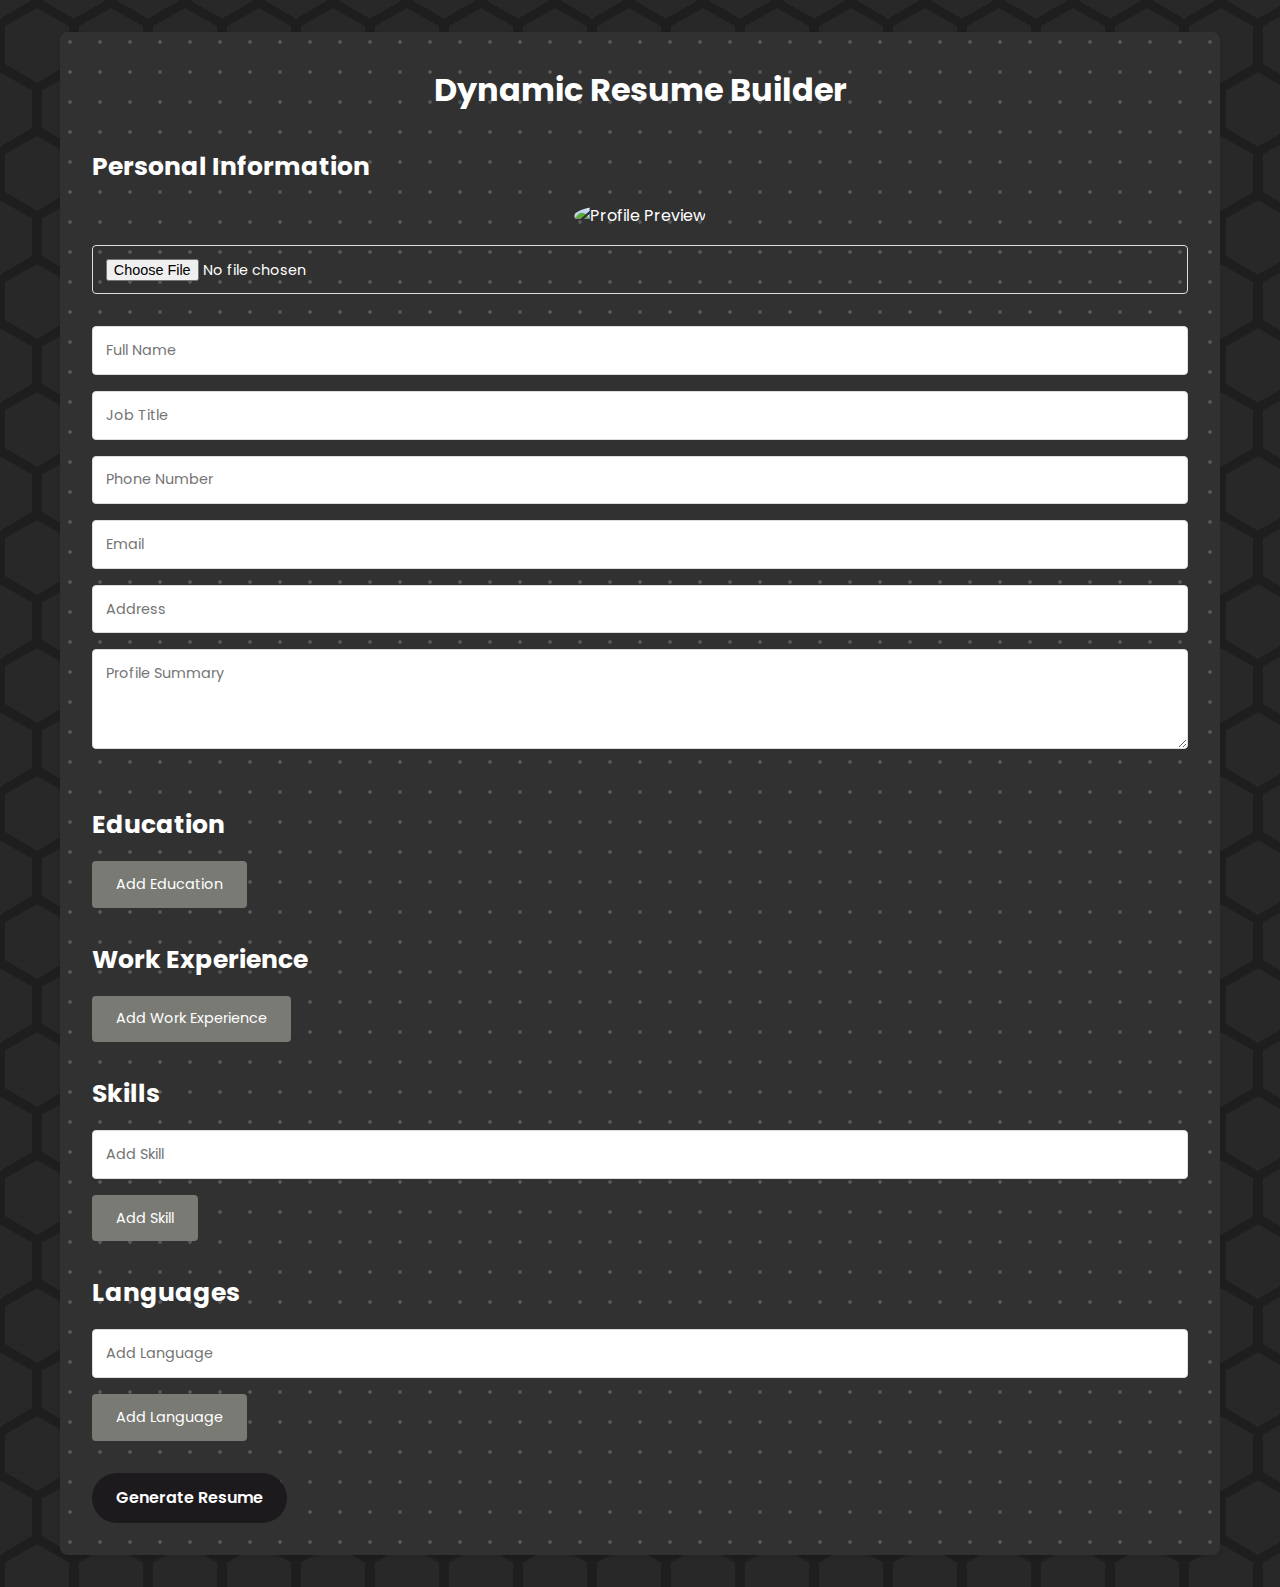
==== index.html @ 52ad3c98 "first commit" ====
<!DOCTYPE html>
<html lang="en">
<head>
    <meta charset="UTF-8">
    <meta name="viewport" content="width=device-width, initial-scale=1.0">
    <title>Resume Builder By SHMUQ</title>
    <link rel="stylesheet" href="styles.css">
    <link href="https://fonts.googleapis.com/css2?family=Poppins:wght@300;400;500;600;700&display=swap" rel="stylesheet">
    <link rel="stylesheet" href="https://cdnjs.cloudflare.com/ajax/libs/font-awesome/6.0.0/css/all.min.css">
</head>
<body>
    <div class="container">
        <div class="form-container">
            <h1>Dynamic Resume Builder</h1>
            <form id="resumeForm">
                <div class="form-section">
                    <h2>Personal Information</h2>
                    <div class="profile-upload">
                        <img id="profilePreview" src="placeholder.jpg" alt="Profile Preview">
                        <input type="file" id="profilePic" accept="image/*">
                    </div>
                    <input type="text" id="fullName" placeholder="Full Name" >
                    <input type="text" id="jobTitle" placeholder="Job Title" >
                    <input type="tel" id="phone" placeholder="Phone Number" >
                    <input type="email" id="email" placeholder="Email" > 
                    <input type="text" id="address" placeholder="Address" >
                    <textarea id="profile" placeholder="Profile Summary" ></textarea>
                </div>

                <div class="form-section">
                    <h2>Education</h2>
                    <div id="educations"></div>
                    <button type="button" id="addEducation">Add Education</button>
                </div>

                <div class="form-section">
                    <h2>Work Experience</h2>
                    <div id="workExperiences"></div>
                    <button type="button" id="addWorkExperience">Add Work Experience</button>
                </div>
               
                <div class="form-section">
                    <h2>Skills</h2>
                    <div id="skills"></div>
                    <input type="text" id="skillInput" placeholder="Add Skill">
                    <button type="button" id="addSkill">Add Skill</button>
                </div>

                <div class="form-section">
                    <h2>Languages</h2>
                    <div id="languages"></div>
                    <input type="text" id="languageInput" placeholder="Add Language">
                    <button type="button" id="addLanguage">Add Language</button>
                </div>

                <button type="submit" id="generateResume" class="generateResumeButton">Generate Resume</button>
            </form>
        </div>

        <div id="resumeOutput" class="hidden">
            <div class="resume-container">
                <div class="resume-header">
                    <img id="resumeProfilePic" src="" alt="Profile Picture">
                    <div class="header-text">
                        <h1 id="resumeName"></h1>
                        <h2 id="resumeTitle"></h2>
                    </div>
                </div>
                <div class="resume-body">
                    <div class="resume-left">
                        <div class="contact-info"></div>
                        <div class="education-section">
                            <h2>Education</h2>
                            <div id="resumeEducation"></div>
                        </div>
                        <div class="skills-section">
                            <h2>Skills</h2>
                            <ul id="resumeSkills"></ul>
                        </div>
                        <div class="language-section">
                            <h2>Languages</h2>
                            <ul id="resumeLanguages"></ul>
                        </div>
                    </div>
                    <div class="resume-right">
                        <div class="profile-section">
                            <h2>Proffesional Summary</h2>
                            <p id="resumeProfile"></p>
                        </div>
                        <div class="work-experience-section">
                            <h2>Work Experience</h2>
                            <div id="resumeWorkExperience"></div>
                        </div>
                        
                    </div>
                </div>
            </div>
            <div class="resume-actions">
                <button id="printResume">Print Resume</button>
            </div>
        </div>
    </div>
    <script src="app.js"></script>
</body>
</html>
---- styles.css ----
:root {
    --primary-color: #333;
    --secondary-color: #666;
    --border-color: #ddd;
    --background-color: #f5f5f5;
    --accent-color: #e6e6e6;
}

* {
    margin: 0;
    padding: 0;
    box-sizing: border-box;
    font-family: 'Poppins', sans-serif;
}

body {
    background-color: var(--background-color);
    color: var(--primary-color);
    line-height: 1.6;
    --s: 37px; /* control the size */
    --c: #0000, #282828 0.5deg 119.5deg, #0000 120deg;
    --g1: conic-gradient(from 60deg at 56.25% calc(425% / 6), var(--c));
    --g2: conic-gradient(from 180deg at 43.75% calc(425% / 6), var(--c));
    --g3: conic-gradient(from -60deg at 50% calc(175% / 12), var(--c));
    background: var(--g1), var(--g1) var(--s) calc(1.73 * var(--s)), var(--g2),
      var(--g2) var(--s) calc(1.73 * var(--s)), var(--g3) var(--s) 0,
      var(--g3) 0 calc(1.73 * var(--s)) #1e1e1e;
    background-size: calc(2 * var(--s)) calc(3.46 * var(--s));
}

.container {
    max-width: 1200px;
    margin: 2rem auto;
    padding: 0 20px;
}

.form-container {
    padding: 2rem;
    border-radius: 8px;
    box-shadow: 0 2px 4px rgba(0, 0, 0, 0.1);
    color: white;
    background-color: #313131;
    background-image: radial-gradient(rgba(255, 255, 255, 0.171) 2px, transparent 0);
    background-size: 30px 30px;
    background-position: -5px -5px
}

.form-section {
    margin-bottom: 2rem;
}

h1 {
    text-align: center;
    margin-bottom: 2rem;
}

h2 {
    margin-bottom: 1rem;
    font-size: 1.2rem;
    font-size: 25px;
}

input, textarea {
    width: 100%;
    padding: 0.8rem;
    margin-bottom: 1rem;
    border: 1px solid var(--border-color);
    border-radius: 4px;
    font-size: 0.9rem;
}

textarea {
    min-height: 100px;
    resize: vertical;
}

button {
    background: #797a74;
    color: white;
    padding: 0.8rem 1.5rem;
    border: none;
    border-radius: 4px;
    cursor: pointer;
    font-size: 0.9rem;
    transition: background-color 0.3s;
}

button:hover {
    background-color: white;
    color: black;
}

.generateResumeButton{
    border: none;
    border-radius: 3em;
    display: flex;
    justify-content: center;
    align-items: center;
    gap: 12px;
    background: #1C1A1C;
    cursor: pointer;
    transition: all 450ms ease-in-out;
    font-weight: 600;
    color: #ffffff;
    font-size: medium;
}
.generateResumeButton:hover{
    background: linear-gradient(0deg,#A47CF3,#683FEA);
    box-shadow: inset 0px 1px 0px 0px rgba(255, 255, 255, 0.4),
    inset 0px -4px 0px 0px rgba(0, 0, 0, 0.2),
    0px 0px 0px 4px rgba(255, 255, 255, 0.2),
    0px 0px 180px 0px #9917FF;
    transform: translateY(-2px);
    color: black;
}

.profile-upload {
    text-align: center;
    margin-bottom: 1rem;
}

#profilePreview {
    width: 150px;
    height: 150px;
    border-radius: 50%;
    object-fit: cover;
    margin-bottom: 1rem;
}

.resume-container {
    background: white;
    width: 210mm;
    min-height: 297mm;
    margin: 0 auto;
    box-shadow: 0 0 10px rgba(0, 0, 0, 0.1);
    display: flex;
    flex-direction: column;
}

.resume-header {
    background-color: black;
    padding: 2rem;
    display: flex;
    align-items: center;
}

.resume-header img {
    width: 120px;
    height: 120px;    
    object-fit: cover;
    margin-right: 20px;
}

.header-text h1 {
    font-size: 2rem;
    margin-bottom: 0.5rem;
    text-align: center;
    color: white;
}

.header-text h2 {
    color: white;
    font-size: 1.2rem;
}

.resume-body {
    display: flex;
    flex: 1;
}

.resume-left {
    width: 40%;
    background-color: #ffffff;
    padding: 20px;
    border-right: 1px solid black;
}

.resume-right {
    width: 70%;
    padding: 30px;
}

.contact-info {
    margin-top: 2rem;
    margin-bottom: 2rem;
}

.contact-info div {
    display: flex;
    align-items: center;
    margin-bottom: 0.5rem;
}

.contact-info i {
    width: 20px;
    margin-right: 10px;
}  

.skills-section, .language-section {
    margin-bottom: 2rem;
}

.skills-section ul, .language-section ul {
    list-style-type: none;
}

.skills-section li, .language-section li {
    margin-bottom: 0.5rem;
}

.work-experience-section {
    margin-top: 2rem;
    margin-bottom: 2rem;
}
.education-section{
    margin-bottom: 2rem;
}

.work-item, .education-item {
    margin-bottom: 1rem;
}

.work-item h3, .education-item h3 {
    font-size: medium;
    margin-bottom: 0.3rem;
}

.work-item .duration, .education-item .year {
    font-size: 0.9rem;
    color: var(--secondary-color);
    margin-bottom: 0.3rem;
}

.resume-actions button {
    margin-left: 70.9%;
    margin-top: 2rem;
    text-align: center;
    padding: 10px 20px;
    text-transform: uppercase;
    border-radius: 8px;
    font-size: 17px;
    font-weight: 500;
    color: #ffffff80;
    text-shadow: none;
    cursor: pointer;
    box-shadow: transparent;
    transition: 0.3s ;
}

.resume-actions button:hover, :focus {
    color: #ffffff;
    background: #008cff;
    text-shadow: 0 0 5px #ffffff, 0 0 10px #ffffff, 0 0 20px #ffffff;
    box-shadow: 0 0 5px #008cff, 0 0 20px #008cff, 0 0 50px #008cff,
    0 0 100px #008cff;
}

.hidden {
    display: none;
}

.delete-btn {
    background-color: #ff4d4d;
    color: white;
    padding: 0.3rem 0.6rem;
    border: none;
    border-radius: 4px;
    cursor: pointer;
    font-size: 0.8rem;
    margin-left: 0.5rem;
    margin-bottom: 5px;
}

.delete-btn:hover {
    background-color: #ff3333;
}

.print-only {
    display: none;
}

@media print {
    .print-only {
        display: block;
    }
    body {
        background: none;
        font-size: 10pt;
    }
    
    .form-container,
    .resume-actions {
        display: none;
    }
    
    .resume-container {
        box-shadow: none;
        width: 210mm;
        height: 297mm;
        margin: 0;
        padding: 0;
        overflow: hidden;
    }

    .resume-header {
        padding: 15px;
        height: auto;
    }

    .resume-header img {
        width: 120px;
        height: 120px;
        object-fit: cover;
        margin-right: 20px;
    }

    .resume-body {
        height: calc(297mm - 120px);
    }

    .resume-left {
        width: 30%;
        height: 100%;
        padding: 15px;
        font-size: 9pt;
    }

    .resume-right {
        width: 70%;
        
        padding: 30px;
    }

    h1 { font-size: 18pt; }
    h2 { font-size: 14pt; }
    h3 { font-size: 12pt; }

    .work-item,
    .education-item {
        page-break-inside: avoid;
        margin-bottom: 10px;
    }

    .work-item p,
    .education-item p {
        margin-bottom: 5px;
    }
}

@media (max-width: 768px) {
    
}
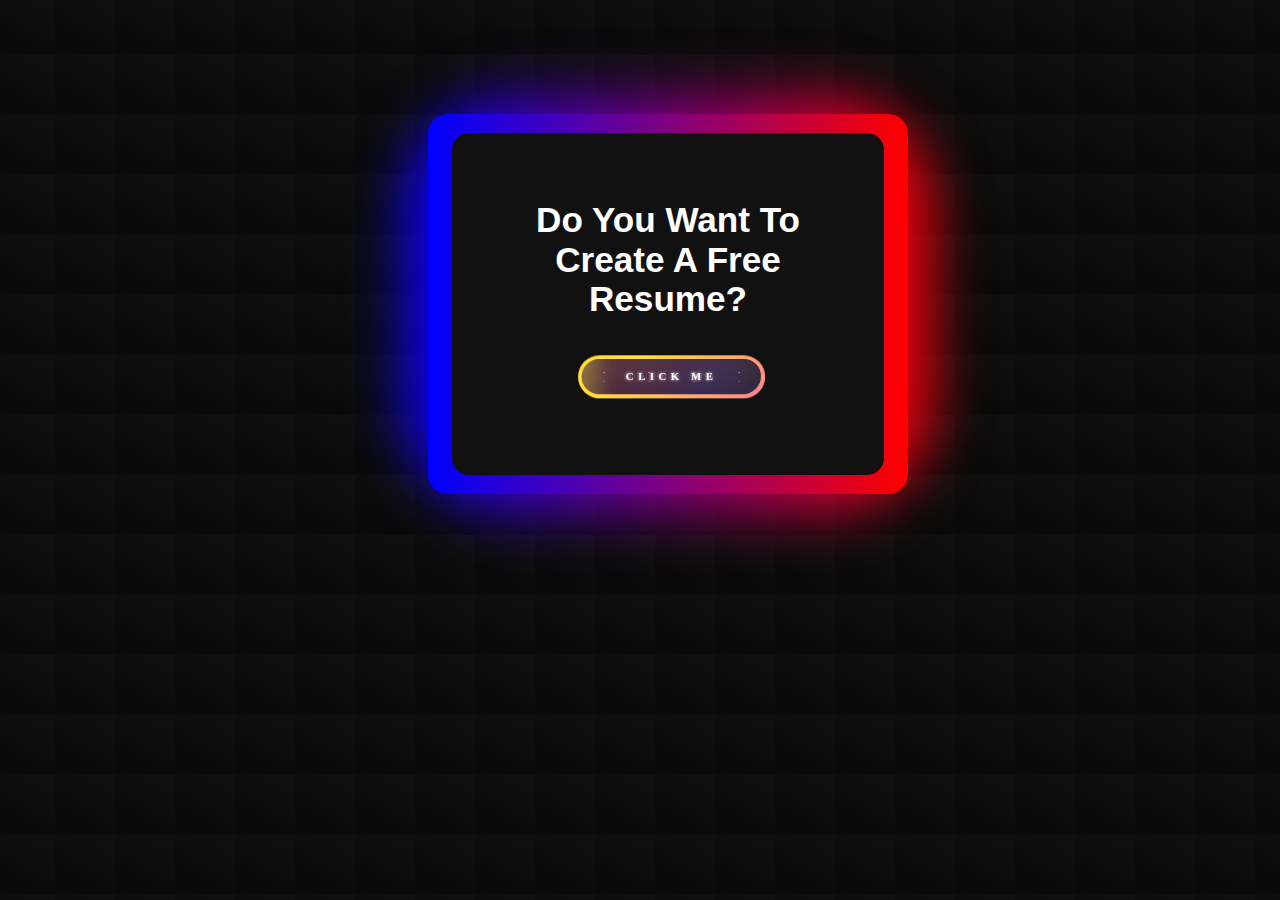
==== commit 0470a439: "done some changes" ====
--- a/index.html
+++ b/index.html
@@ -3,103 +3,41 @@
 <head>
     <meta charset="UTF-8">
     <meta name="viewport" content="width=device-width, initial-scale=1.0">
-    <title>Resume Builder By SHMUQ</title>
-    <link rel="stylesheet" href="styles.css">
-    <link href="https://fonts.googleapis.com/css2?family=Poppins:wght@300;400;500;600;700&display=swap" rel="stylesheet">
-    <link rel="stylesheet" href="https://cdnjs.cloudflare.com/ajax/libs/font-awesome/6.0.0/css/all.min.css">
+    <title>Free Resume Builder By SHMUQ</title>
+    <link rel="stylesheet" href="ResumeBuilder.css">
+
+
+    <!-- Google tag (gtag.js) -->
+<script async src="https://www.googletagmanager.com/gtag/js?id=G-G11FJ1MVS4"></script>
+<script>
+  window.dataLayer = window.dataLayer || [];
+  function gtag(){dataLayer.push(arguments);}
+  gtag('js', new Date());
+
+  gtag('config', 'G-G11FJ1MVS4');
+</script>
+
 </head>
 <body>
+    
     <div class="container">
-        <div class="form-container">
-            <h1>Dynamic Resume Builder</h1>
-            <form id="resumeForm">
-                <div class="form-section">
-                    <h2>Personal Information</h2>
-                    <div class="profile-upload">
-                        <img id="profilePreview" src="placeholder.jpg" alt="Profile Preview">
-                        <input type="file" id="profilePic" accept="image/*">
-                    </div>
-                    <input type="text" id="fullName" placeholder="Full Name" >
-                    <input type="text" id="jobTitle" placeholder="Job Title" >
-                    <input type="tel" id="phone" placeholder="Phone Number" >
-                    <input type="email" id="email" placeholder="Email" > 
-                    <input type="text" id="address" placeholder="Address" >
-                    <textarea id="profile" placeholder="Profile Summary" ></textarea>
+        <div class="border">
+            <div class="content">
+            <h1 class="heading">Do You Want To Create A Free Resume?</h1>
+            <button onclick="window.location.href='index2.html'"
+                type="button" class="btn">
+                <strong>CLICK ME</strong>
+                <div id="container-stars">
+                  <div id="stars"></div>
                 </div>
-
-                <div class="form-section">
-                    <h2>Education</h2>
-                    <div id="educations"></div>
-                    <button type="button" id="addEducation">Add Education</button>
+                <div id="glow">
+                  <div class="circle"></div>
+                  <div class="circle"></div>
                 </div>
-
-                <div class="form-section">
-                    <h2>Work Experience</h2>
-                    <div id="workExperiences"></div>
-                    <button type="button" id="addWorkExperience">Add Work Experience</button>
-                </div>
-               
-                <div class="form-section">
-                    <h2>Skills</h2>
-                    <div id="skills"></div>
-                    <input type="text" id="skillInput" placeholder="Add Skill">
-                    <button type="button" id="addSkill">Add Skill</button>
-                </div>
-
-                <div class="form-section">
-                    <h2>Languages</h2>
-                    <div id="languages"></div>
-                    <input type="text" id="languageInput" placeholder="Add Language">
-                    <button type="button" id="addLanguage">Add Language</button>
-                </div>
-
-                <button type="submit" id="generateResume" class="generateResumeButton">Generate Resume</button>
-            </form>
-        </div>
-
-        <div id="resumeOutput" class="hidden">
-            <div class="resume-container">
-                <div class="resume-header">
-                    <img id="resumeProfilePic" src="" alt="Profile Picture">
-                    <div class="header-text">
-                        <h1 id="resumeName"></h1>
-                        <h2 id="resumeTitle"></h2>
-                    </div>
-                </div>
-                <div class="resume-body">
-                    <div class="resume-left">
-                        <div class="contact-info"></div>
-                        <div class="education-section">
-                            <h2>Education</h2>
-                            <div id="resumeEducation"></div>
-                        </div>
-                        <div class="skills-section">
-                            <h2>Skills</h2>
-                            <ul id="resumeSkills"></ul>
-                        </div>
-                        <div class="language-section">
-                            <h2>Languages</h2>
-                            <ul id="resumeLanguages"></ul>
-                        </div>
-                    </div>
-                    <div class="resume-right">
-                        <div class="profile-section">
-                            <h2>Proffesional Summary</h2>
-                            <p id="resumeProfile"></p>
-                        </div>
-                        <div class="work-experience-section">
-                            <h2>Work Experience</h2>
-                            <div id="resumeWorkExperience"></div>
-                        </div>
-                        
-                    </div>
-                </div>
-            </div>
-            <div class="resume-actions">
-                <button id="printResume">Print Resume</button>
+            </button>           
             </div>
         </div>
     </div>
-    <script src="app.js"></script>
+
 </body>
 </html>--- a/ResumeBuilder.css
+++ b/ResumeBuilder.css
@@ -0,0 +1,242 @@
+body{
+  background-color: #111111;
+  background-image: linear-gradient(
+    32deg,
+    rgba(8, 8, 8, 0.74) 30px,
+    transparent
+  );
+  background-size: 60px 60px;
+  background-position: -5px -5px;
+}
+
+
+@keyframes rotate {
+    from {
+      transform: rotateZ(0deg);
+    }
+  
+    to {
+      transform: rotateZ(360deg);
+    }
+  }
+  
+  .border {
+    background-image: linear-gradient(to left, red, blue);
+    width: 480px;
+    height: 380px;
+    border-radius: 20px;
+    margin-top: 114px;
+    margin-left: 420px;
+  }
+  
+  .border::before {
+    background-image: linear-gradient(to left, red, blue);
+    content: "";
+    position: absolute;
+    z-index: -1;
+    height: 380px;
+    width: 480px;
+    scale: 1.1;
+    filter: blur(25px);
+    animation: rotate 4s linear infinite;
+    border-radius: 100px;
+  }
+  
+  .content {
+    background-color: #111;
+    width: 480px;
+    height: 380px;
+    border-radius: 19px;
+    scale: 0.9;
+  }
+
+
+.heading{
+    font-family: Tahoma, sans-serif;
+    font-size: 39px;
+    color: white;
+    text-align: center;
+    padding-top: 75px;
+    padding-right: 80px;
+    margin-left: 80px;
+}
+
+
+.btn {
+    margin-left: 140px;
+    margin-top: 40px;
+    display: flex;
+    justify-content: center;
+    align-items: center;
+    width: 13rem;
+    overflow: hidden;
+    height: 3rem;
+    background-size: 300% 300%;
+    cursor: pointer;
+    backdrop-filter: blur(1rem);
+    border-radius: 5rem;
+    transition: 0.5s;
+    animation: gradient_301 5s ease infinite;
+    border: double 4px transparent;
+    background-image: linear-gradient(#212121, #212121),
+      linear-gradient(
+        137.48deg,
+        #ffdb3b 10%,
+        #fe53bb 45%,
+        #8f51ea 67%,
+        #0044ff 87%
+      );
+    background-origin: border-box;
+    background-clip: content-box, border-box;
+  }
+  
+  #container-stars {
+    position: absolute;
+    z-index: -1;
+    width: 100%;
+    height: 100%;
+    overflow: hidden;
+    transition: 0.5s;
+    backdrop-filter: blur(1rem);
+    border-radius: 5rem;
+  }
+  
+  strong {
+    z-index: 2;
+    font-family: "Avalors Personal Use";
+    font-size: 12px;
+    letter-spacing: 5px;
+    color: #ffffff;
+    text-shadow: 0 0 4px white;
+  }
+  
+  #glow {
+    position: absolute;
+    display: flex;
+    width: 12rem;
+  }
+  
+  .circle {
+    width: 100%;
+    height: 30px;
+    filter: blur(2rem);
+    animation: pulse_3011 4s infinite;
+    z-index: -1;
+  }
+  
+  .circle:nth-of-type(1) {
+    background: rgba(254, 83, 186, 0.636);
+  }
+  
+  .circle:nth-of-type(2) {
+    background: rgba(142, 81, 234, 0.704);
+  }
+  
+  .btn:hover #container-stars {
+    z-index: 1;
+    background-color: #212121;
+  }
+  
+  .btn:hover {
+    transform: scale(1.1);
+  }
+  
+  .btn:active {
+    border: double 4px #fe53bb;
+    background-origin: border-box;
+    background-clip: content-box, border-box;
+    animation: none;
+  }
+  
+  .btn:active .circle {
+    background: #fe53bb;
+  }
+  
+  #stars {
+    position: relative;
+    background: transparent;
+    width: 200rem;
+    height: 200rem;
+  }
+  
+  #stars::after {
+    content: "";
+    position: absolute;
+    top: -10rem;
+    left: -100rem;
+    width: 100%;
+    height: 100%;
+    animation: animStarRotate 90s linear infinite;
+  }
+  
+  #stars::after {
+    background-image: radial-gradient(#ffffff 1px, transparent 1%);
+    background-size: 50px 50px;
+  }
+  
+  #stars::before {
+    content: "";
+    position: absolute;
+    top: 0;
+    left: -50%;
+    width: 170%;
+    height: 500%;
+    animation: animStar 60s linear infinite;
+  }
+  
+  #stars::before {
+    background-image: radial-gradient(#ffffff 1px, transparent 1%);
+    background-size: 50px 50px;
+    opacity: 0.5;
+  }
+  
+  @keyframes animStar {
+    from {
+      transform: translateY(0);
+    }
+  
+    to {
+      transform: translateY(-135rem);
+    }
+  }
+  
+  @keyframes animStarRotate {
+    from {
+      transform: rotate(360deg);
+    }
+  
+    to {
+      transform: rotate(0);
+    }
+  }
+  
+  @keyframes gradient_301 {
+    0% {
+      background-position: 0% 50%;
+    }
+  
+    50% {
+      background-position: 100% 50%;
+    }
+  
+    100% {
+      background-position: 0% 50%;
+    }
+  }
+  
+  @keyframes pulse_3011 {
+    0% {
+      transform: scale(0.75);
+      box-shadow: 0 0 0 0 rgba(0, 0, 0, 0.7);
+    }
+  
+    70% {
+      transform: scale(1);
+      box-shadow: 0 0 0 10px rgba(0, 0, 0, 0);
+    }
+  
+    100% {
+      transform: scale(0.75);
+      box-shadow: 0 0 0 0 rgba(0, 0, 0, 0);
+    }
+  }